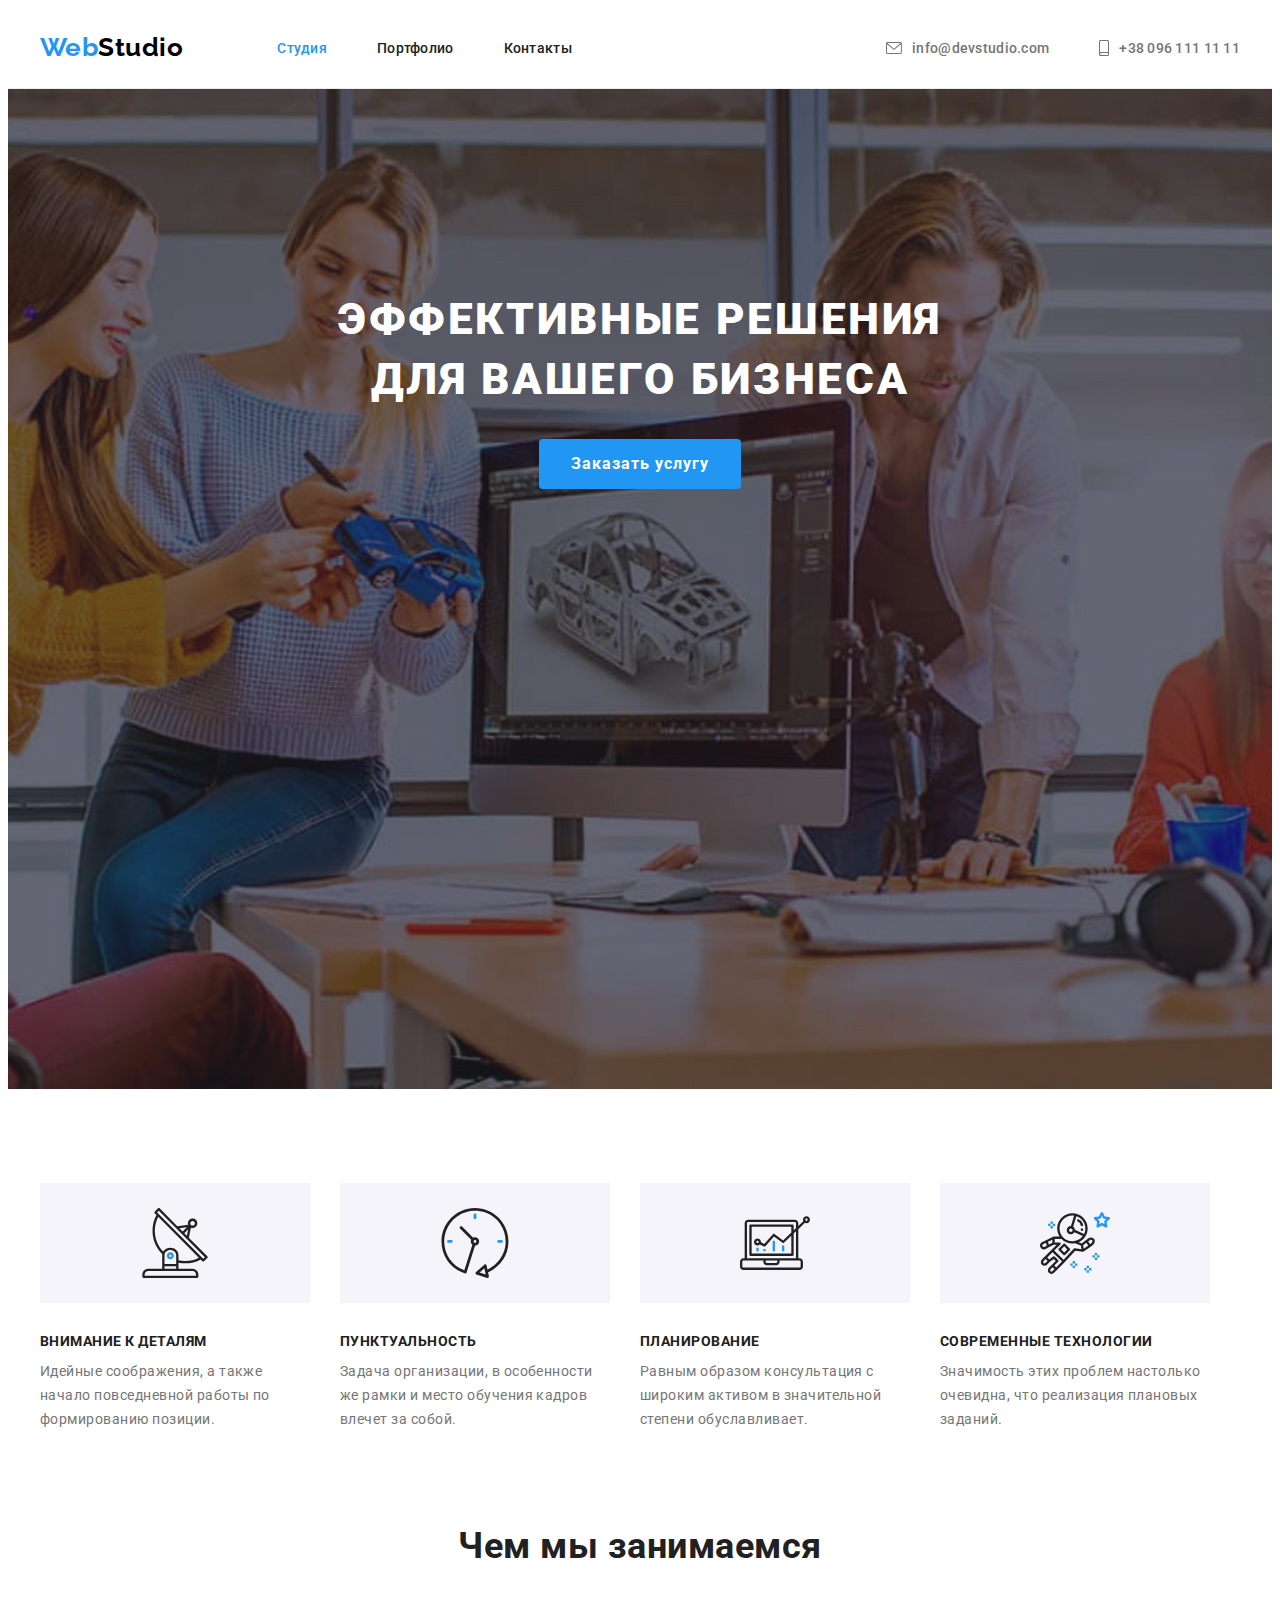
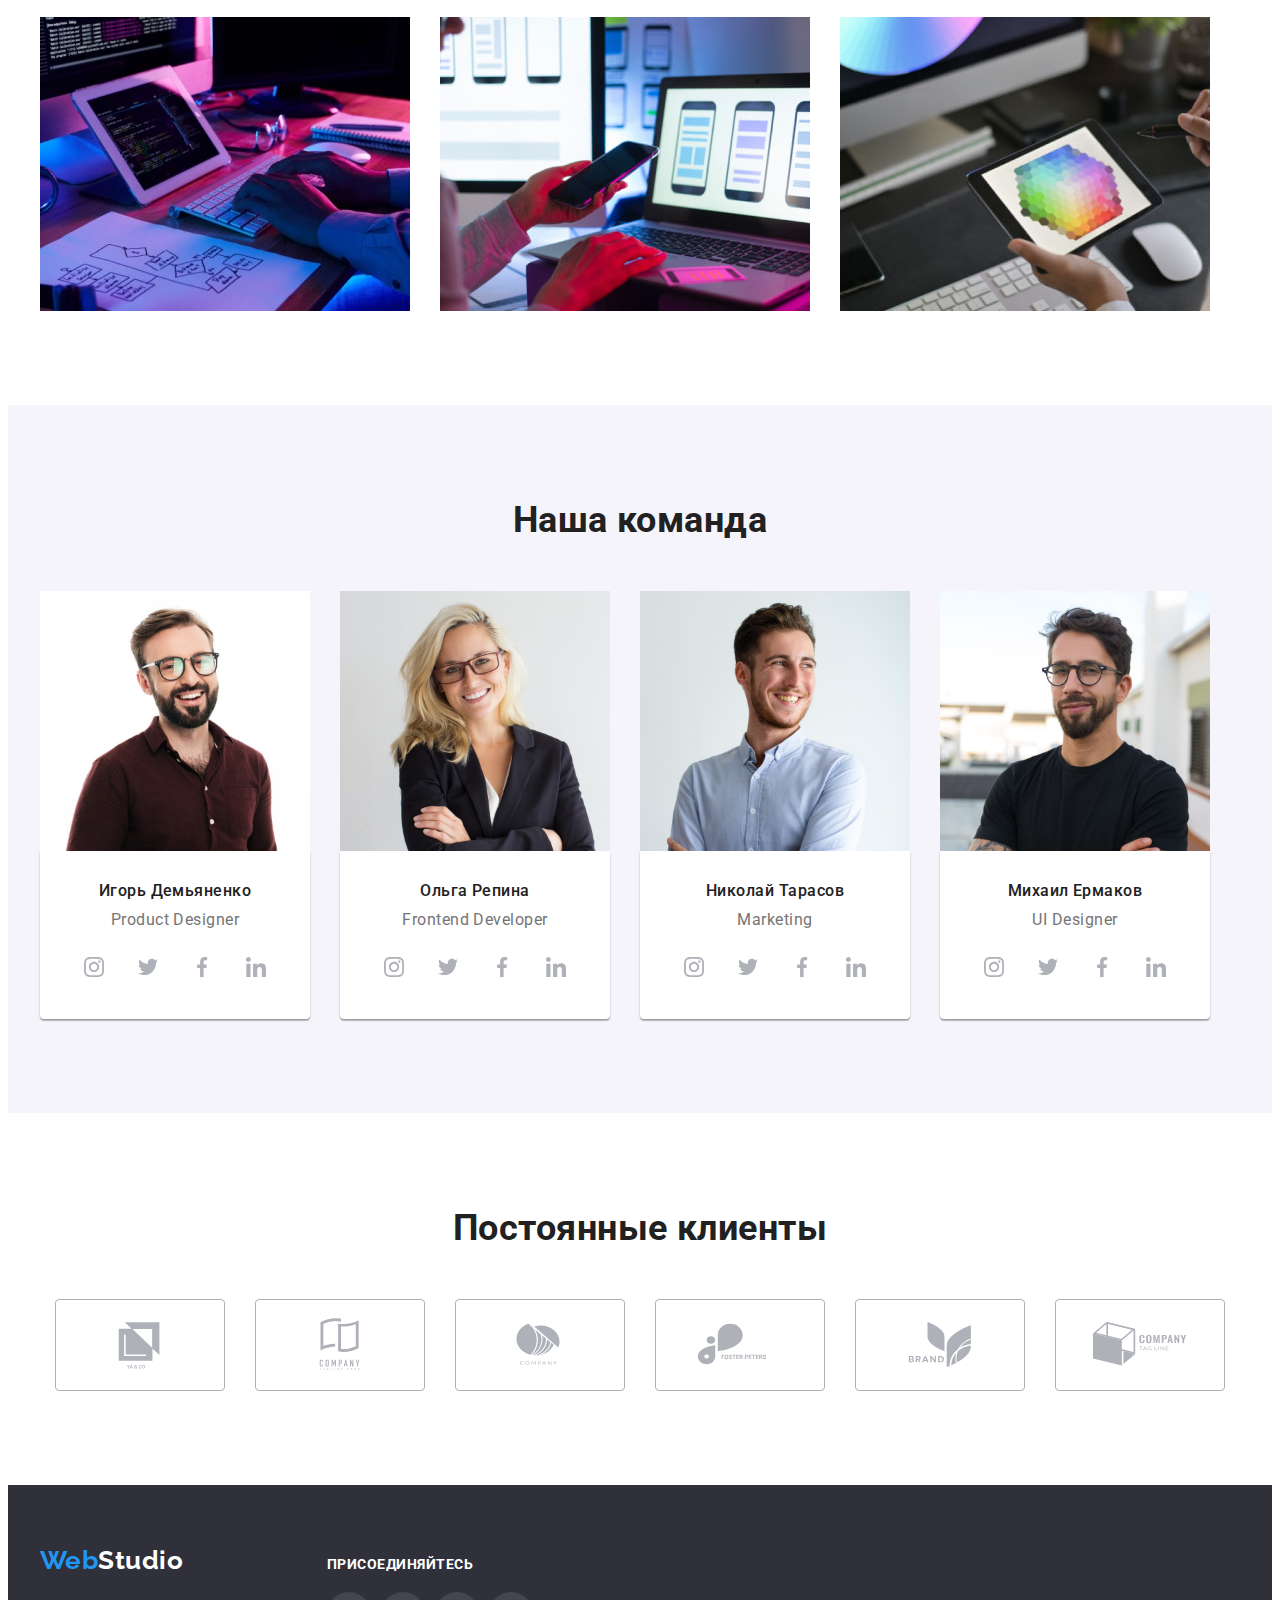
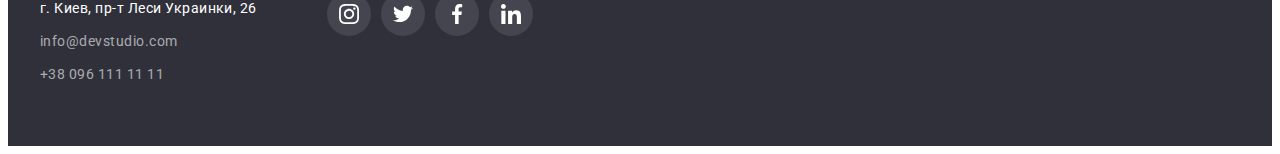
==== index.html @ 0e47725f "Копирует четвёртую домашнюю работу" ====
<!DOCTYPE html>
<html lang="ru">
<head>
    <meta charset="UTF-8">
    <meta http-equiv="X-UA-Compatible" content="IE=edge">
    <meta name="viewport" content="width=device-width, initial-scale=1.0">
    <title>Студия</title>
    <link rel="preconnect" href="https://fonts.googleapis.com">
    <link rel="preconnect" href="https://fonts.gstatic.com" crossorigin>
    <link href="https://fonts.googleapis.com/css2?family=Raleway:wght@700&family=Roboto:wght@400;500;700;900&display=swap"
        rel="stylesheet">
    <link rel="stylesheet" href="https://cdnjs.cloudflare.com/ajax/libs/modern-normalize/1.1.0/modern-normalize.min.css"
        integrity="sha512-wpPYUAdjBVSE4KJnH1VR1HeZfpl1ub8YT/NKx4PuQ5NmX2tKuGu6U/JRp5y+Y8XG2tV+wKQpNHVUX03MfMFn9Q=="
        crossorigin="anonymous" referrerpolicy="no-referrer" />
    <link rel="stylesheet" href="./css/styles.css">
</head>
<body>
        <!--Шапка Сайта--> 
    <header class="page-header">
        <div class="container main-nav">
            <nav class="main-nav-list">
                <div class="logo-header-box"><a href="index.html" class="logo">Web<span class="logo-header">Studio</span></a></div>
                <ul class="site-nav list">
                    <li class="item"><a href="./index.html" class="link current">Студия</a></li>
                    <li class="item"><a href="./portfolio.html" class="link">Портфолио</a></li>
                    <li class="item"><a href="#" class="link">Контакты</a></li>
                </ul>
            </nav>
                <ul class="header-contacts list">
                    <li class="item"><a href="mailto:info@devstudio.com" class="link">
                        <svg class="header-contacts-icon" width="16" height="12">
                            <use href="./images/icons.svg#icon-envelope"></use>
                        </svg>info@devstudio.com</a>
                    </li>
                    <li class="item"><a href="tel:+380961111111" class="link">
                        <svg class="header-contacts-icon" width="10" height="16">
                        <use href="./images/icons.svg#icon-smartphone"></use>
                    </svg>+38 096 111 11 11</a>
                </li>
                </ul>
        </div>
    </header>   
    <main>
        <!--Герой-->
        <section class="hero section">
            <div class="container">
                <h1 class="hero-title">Эффективные решения <br>  для вашего бизнеса</h1>
                <button type="button" class="button secondary">Заказать услугу</button>
            </div>
        </section>
            <!--Преимущества-->        
        <section class="section feature">
            <div class="container">
                <h2 class="section-title" hidden>Преимущества</h2>
                <ul class="feature-list list">
                    <li class="feature-item">
                        <div class="feature-icon antenna">
                            <svg width="70" height="70">
                                <use href="./images/icons.svg#icon-antenna"></use>
                            </svg>
                        </div>
                        <h3 class="feature-item-title">Внимание к деталям</h3>
                        <p class="feature-item-text">Идейные соображения, а также начало повседневной работы по формированию позиции.</p>
                    </li>
                    <li class="feature-item clock-icon">
                        <div class="feature-icon antenna">
                            <svg width="70" height="70">
                                <use href="./images/icons.svg#icon-clock"></use>
                            </svg>
                        </div>
                        <h3 class="feature-item-title">Пунктуальность</h3>
                        <p class="feature-item-text">Задача организации, в особенности же рамки и место обучения кадров влечет за собой.</p>
                    </li>
                    <li class="feature-item diagram-icon">
                        <div class="feature-icon antenna">
                            <svg width="70" height="70">
                                <use href="./images/icons.svg#icon-diagram"></use>
                            </svg>
                        </div>
                        <h3 class="feature-item-title">Планирование</h3>
                        <p class="feature-item-text">Равным образом консультация с широким активом в значительной степени обуславливает.</p>                      
                    </li>
                    <li class="feature-item astronaut-icon">
                        <div class="feature-icon antenna">
                            <svg width="70" height="70">
                                <use href="./images/icons.svg#icon-astronaut"></use>
                            </svg>
                        </div>
                        <h3 class="feature-item-title">Современные технологии</h3>
                        <p class="feature-item-text">Значимость этих проблем настолько очевидна, что реализация плановых заданий.</p>
                    </li>
                </ul>
            </div>
        </section>
            <!--Направления деятельности-->        
        <section class="work section">
            <div class="container">
                <h2 class="section-title">Чем мы занимаемся</h2>
                <ul class="work-list list">
                    <li class="item"> <img src="./images/img-cod.jpg" class="work-item-img" alt="Создание кода" width="370" ></li>
                    <li class="item"> <img src="./images/img-tel.jpg" class="work-item-img" alt="Разработка приложений" width="370"></li>
                    <li class="item"> <img src="./images/img-tabl.jpg" class="work-item-img" alt="Разработка игр" width="370"></li>
                </ul>
            </div>
        </section>
            <!--Команда-->      
        <section class="team section">
            <div class="container">
                <h2 class="section-title">Наша команда</h2>
                <ul class="team-list list">
                    <li class="item"> <img class="team-item-img" src="./images/img-igor.jpg" alt="Игорь Демьяненко" width="270">
                        <div class="item-content">
                            <h3 class="team-item-title">Игорь Демьяненко</h3>
                            <p class="team-item-text" lang="en">Product Designer</p>
                            <ul class="team-socials-list list">
                                <li class="team-socials-item">
                                    <a href="" class="team-socials-link">
                                        <svg class="team-socials-icon" width="20" height="20">
                                            <use href="./images/icons.svg#icon-instagram"></use>
                                        </svg>
                                    </a>
                                </li>
                                <li class="team-socials-item">
                                    <a href="" class="team-socials-link">
                                        <svg class="team-socials-icon" width="20" height="20">
                                            <use href="./images/icons.svg#icon-twitter"></use>
                                        </svg>
                                    </a>
                                </li>
                                <li class="team-socials-item">
                                    <a href="" class="team-socials-link"><svg class="team-socials-icon" width="20" height="20">
                                        <use href="./images/icons.svg#icon-facebook"></use>
                                    </svg>
                                </a>
                                </li>
                                <li class="team-socials-item">
                                    <a href="" class="team-socials-link"><svg class="team-socials-icon" width="20" height="20">
                                        <use href="./images/icons.svg#icon-linkedin"></use>
                                    </svg>
                                </a>
                                </li>
                            </ul>
                        </div>
                    </li>
                    <li class="item"> <img class="team-item-img" src="./images/img-olga.jpg" alt="Ольга Репина" width="270">
                        <div class="item-content">
                            <h3 class="team-item-title">Ольга Репина</h3>
                            <p class="team-item-text" lang="en">Frontend Developer</p>
                            <ul class="team-socials-list list">
                                <li class="team-socials-item">
                                    <a href="" class="team-socials-link">
                                        <svg class="team-socials-icon" width="20" height="20">
                                            <use href="./images/icons.svg#icon-instagram"></use>
                                        </svg>
                                    </a>
                                </li>
                                <li class="team-socials-item">
                                    <a href="" class="team-socials-link">
                                        <svg class="team-socials-icon" width="20" height="20">
                                            <use href="./images/icons.svg#icon-twitter"></use>
                                        </svg>
                                    </a>
                                </li>
                                <li class="team-socials-item">
                                    <a href="" class="team-socials-link"><svg class="team-socials-icon" width="20" height="20">
                                            <use href="./images/icons.svg#icon-facebook"></use>
                                        </svg>
                                    </a>
                                </li>
                                <li class="team-socials-item">
                                    <a href="" class="team-socials-link"><svg class="team-socials-icon" width="20" height="20">
                                            <use href="./images/icons.svg#icon-linkedin"></use>
                                        </svg>
                                    </a>
                                </li>
                            </ul>
                        </div>
                    </li>
                    <li class="item"> <img class="team-item-img" src="./images/img-nik.jpg" alt="Николай Тарасов" width="270">
                        <div class="item-content">
                            <h3 class="team-item-title">Николай Тарасов</h3>
                            <p class="team-item-text" lang="en">Marketing</p>
                            <ul class="team-socials-list list">
                                <li class="team-socials-item">
                                    <a href="" class="team-socials-link">
                                        <svg class="team-socials-icon" width="20" height="20">
                                            <use href="./images/icons.svg#icon-instagram"></use>
                                        </svg>
                                    </a>
                                </li>
                                <li class="team-socials-item">
                                    <a href="" class="team-socials-link">
                                        <svg class="team-socials-icon" width="20" height="20">
                                            <use href="./images/icons.svg#icon-twitter"></use>
                                        </svg>
                                    </a>
                                </li>
                                <li class="team-socials-item">
                                    <a href="" class="team-socials-link"><svg class="team-socials-icon" width="20" height="20">
                                            <use href="./images/icons.svg#icon-facebook"></use>
                                        </svg>
                                    </a>
                                </li>
                                <li class="team-socials-item">
                                    <a href="" class="team-socials-link"><svg class="team-socials-icon" width="20" height="20">
                                            <use href="./images/icons.svg#icon-linkedin"></use>
                                        </svg>
                                    </a>
                                </li>
                            </ul>
                        </div>
                    </li>
                    <li class="item"> <img class="team-item-img" src="./images/img-mich.jpg" alt="Михаил Ермаков" width="270">
                        <div class="item-content">
                            <h3 class="team-item-title">Михаил Ермаков</h3>
                            <p class="team-item-text" lang="en">UI Designer</p>
                            <ul class="team-socials-list list">
                                <li class="team-socials-item">
                                    <a href="" class="team-socials-link">
                                        <svg class="team-socials-icon" width="20" height="20">
                                            <use href="./images/icons.svg#icon-instagram"></use>
                                        </svg>
                                    </a>
                                </li>
                                <li class="team-socials-item">
                                    <a href="" class="team-socials-link">
                                        <svg class="team-socials-icon" width="20" height="20">
                                            <use href="./images/icons.svg#icon-twitter"></use>
                                        </svg>
                                    </a>
                                </li>
                                <li class="team-socials-item">
                                    <a href="" class="team-socials-link"><svg class="team-socials-icon" width="20" height="20">
                                            <use href="./images/icons.svg#icon-facebook"></use>
                                        </svg>
                                    </a>
                                </li>
                                <li class="team-socials-item">
                                    <a href="" class="team-socials-link"><svg class="team-socials-icon" width="20" height="20">
                                            <use href="./images/icons.svg#icon-linkedin"></use>
                                        </svg>
                                    </a>
                                </li>
                            </ul>
                        </div>
                    </li>                   
                </ul>
            </div>
        </section>
        <!--Постоянные клиенты-->
        <section class="customers section">
            <div class="container">
                <h2 class="section-title">Постоянные клиенты</h2>
                <ul class="customers-list list">
                    <li class="customers-item">
                        <a href="" class="customers-link">
                            <svg class="customers-icon" width="106" height="60">
                                <use href="./images/icons.svg#icon-Logo-1"></use>
                            </svg>
                        </a>
                    </li>
                    <li class="customers-item">
                        <a href="" class="customers-link">
                            <svg class="customers-icon" width="106" height="60">
                                <use href="./images/icons.svg#icon-Logo-2"></use>
                            </svg>
                        </a>
                    </li>
                    <li class="customers-item">
                        <a href="" class="customers-link">
                            <svg class="customers-icon" width="106" height="60">
                                <use href="./images/icons.svg#icon-Logo-3"></use>
                            </svg>
                        </a>
                    </li>
                    <li class="customers-item">
                        <a href="" class="customers-link">
                            <svg class="customers-icon" width="106" height="60">
                                <use href="./images/icons.svg#icon-Logo-4"></use>
                            </svg>
                        </a>
                    </li>
                    <li class="customers-item">
                        <a href="" class="customers-link">
                            <svg class="customers-icon" width="106" height="60">
                                <use href="./images/icons.svg#icon-Logo-5"></use>
                            </svg>
                        </a>
                    </li>
                    <li class="customers-item">
                        <a href="" class="customers-link">
                            <svg class="customers-icon" width="106" height="60">
                                <use href="./images/icons.svg#icon-Logo-6"></use>
                            </svg>
                        </a>
                    </li>
                </ul>
            </div>

        </section>     
    </main>
        <!--Подвал-->
        <footer class="footer">
            <div class="footer container">
                <div class="footer-addres">
                    <div class="logo-footer-box">
                        <a href="./index.html" class="logo" lang="en">Web<span class="logo-footer">Studio</span></a>
                    </div>
                    <address class="addres-list">
                        <ul class="footer-contacts-list list">
                            <li class="footer-contacts-item">
                                <a href="https://goo.gl/maps/nZHNvtM2P8FYW9ou6" class="contacts address" target="_blank" 
                                    rel="noopener noreferrer">г. Киев, пр-т Леси Украинки, 26</a>
                            </li>
                            <li class="footer-contacts-item">
                                <a href="mailto:info@devstudio.com" class="contacts link">info@devstudio.com</a>
                            </li>
                            <li class="footer-contacts-item">
                                <a href="tel:+380961111111" class="contacts link">+38 096 111 11 11 </a>
                            </li>
                        </ul>             
                    </address>
                </div>
                <div class="footer-socials">
                    <h3 class="footer-socials-title">присоединяйтесь</h3>
                    <ul class="footer-socials-list list">
                        <li class="footer-socials-item"><a href="" class="footer-socials-link">
                            <svg class="footer-socials-icon" width="20" height="20">
                                <use href="./images/icons.svg#icon-instagram"></use>
                            </svg></a>
                        </li>
                        <li class="footer-socials-item"><a href="" class="footer-socials-link">
                            <svg class="footer-socials-icon" width="20" height="20">
                                <use href="./images/icons.svg#icon-twitter"></use>
                            </svg></a>
                        </li>
                        <li class="footer-socials-item"><a href="" class="footer-socials-link">
                            <svg class="footer-socials-icon" width="20" height="20">
                                <use href="./images/icons.svg#icon-facebook"></use>
                            </svg></a>
                        </li>
                        <li class="footer-socials-item"><a href="" class="footer-socials-link">
                                <svg class="footer-socials-icon" width="20" height="20">
                                    <use href="./images/icons.svg#icon-linkedin"></use>
                                </svg></a>
                        </li>
                        
                    </ul>
                </div>
            </div>
            
        </footer>
</body>
</html>
---- css/styles.css ----
:root {
  --primary-text-color: #757575;
  --secondary-text-color: #ffffff;
  --title-text-color: #212121;
  --akcent-text-color: #2196f3;
  --background-color-btn: #f5f4fa;
  --background-color-body: #ffffff;
  --background-color-hero: #c4c4c4;
  --background-color-footer: #2f303a;
  --socials-icons-color: #afb1b8;
  --team-card-shadows: 0px 1px 3px rgba(0, 0, 0, 0.12),
    0px 1px 1px rgba(0, 0, 0, 0.14), 0px 2px 1px rgba(0, 0, 0, 0.2);
  --filters-button-shadows: 0px 3px 1px rgba(0, 0, 0, 0.1),
    0px 1px 2px rgba(0, 0, 0, 0.08), 0px 2px 2px rgba(0, 0, 0, 0.12);
  --activities-card-shadows: 0px 4px 4px rgba(0, 0, 0, 0.25);
}

p,
h1,
h2,
h3,
h4,
h5,
h6 {
  margin: 0;
}
ul {
  margin: 0;
  padding: 0;
}
img {
  display: block;
  max-width: 100%;
  height: auto;
}

/* ---------------Студия-------------- */
body {
  background-color: var(--background-color-body);
  color: var(--primary-text-color);
  font-family: "Roboto", sans-serif;
  letter-spacing: 0.03em;
}

.list {
  list-style: none;
  padding: 0;
  margin: 0;
}
a {
  text-decoration: none;
}
.container {
  width: 1200px;
  padding-left: 15px;
  padding-right: 15px;
  margin-left: auto;
  margin-right: auto;
  /* outline: 2px solid red; */
}

.button {
  display: inline-block;
  border: none;
  cursor: pointer;
  border-radius: 4px;
  text-align: center;
}

/* --------------Logo style------------- */
.logo {
  color: var(--akcent-text-color);
  font-family: "Raleway", sans-serif;
  font-weight: 700;
  font-size: 26px;
  line-height: calc(31 / 26);
}
.logo-header {
  color: rgba(0, 0, 0, 1);
}
.logo-footer {
  background-color: var(--background-color-footer);
  color: rgba(255, 255, 255, 1);
}

/*-------------- Header --------------*/
.page-header {
  background-color: var(--background-color-body);
  border-bottom-width: 1px;
  border-bottom-style: solid;
  border-bottom-color: #ececec;
}
.logo-header-box {
  margin-right: auto;
  padding-top: 24px;
  padding-bottom: 25px;
}
/*-------------- Main-nav --------------*/
.main-nav-list {
  display: flex;
  margin-right: auto;
}
.main-nav {
  display: flex;
}

/*-------------- Site nav --------------*/
.site-nav {
  display: flex;
  margin-left: 94px;
}
/* .site-nav .item:not(:last-child) {
  margin-right: 50px;} */
.site-nav .item + .item {
  margin-left: 50px;
}
.site-nav .link {
  display: block;
  padding-top: 32px;
  padding-bottom: 32px;

  font-weight: 500;
  font-size: 14px;
  line-height: calc(16 / 14);
  letter-spacing: 0.02em;
  color: var(--title-text-color);
}

/*-------------- Contacts --------------*/
.header-contacts .link {
  display: flex;
  align-items: center;
  font-weight: 500;
  font-size: 14px;
  line-height: calc(16 / 14);
  letter-spacing: 0.02em;
  color: var(--primary-text-color);
  background-color: var(--background-color-body);
}
.header-contacts {
  display: flex;
  margin-left: auto;
  padding-top: 32px;
  padding-bottom: 32px;

  text-decoration: none;
}
.header-contacts .item + .item {
  margin-left: 50px;
}
.header-contacts-icon {
  display: flex;
  justify-content: center;
  fill: currentColor;
  margin-right: 10px;
}

.link:hover,
.link:focus,
.link.current {
  color: var(--akcent-text-color);
}

/*---------------- Hero ----------------*/
.hero.section {
  max-width: 1600px;
  min-height: 600px;
  margin-right: auto;
  margin-left: auto;
  padding-top: 200px;
  padding-bottom: 200px;
  background-image: linear-gradient(
      rgba(47, 48, 58, 0.4),
      rgba(47, 48, 58, 0.4)
    ),
    url("../images/hero.jpg");
  background-repeat: no-repeat;
  background-position: center;
  background-size: cover;
  background-color: var(--background-color-hero);
  text-align: center;
}
.hero-title {
  margin-top: 0;
  margin-bottom: 30px;

  font-weight: 900;
  font-size: 44px;
  line-height: calc(60 / 44);
  letter-spacing: 0.06em;
  text-transform: uppercase;
  color: var(--secondary-text-color);
}
.button.secondary {
  padding: 10px 32px;

  font-family: inherit;
  font-weight: 700;
  font-size: 16px;
  line-height: calc(30 / 16);
  letter-spacing: 0.06em;
  color: var(--secondary-text-color);
  background-color: var(--akcent-text-color);
}

/*---------------- Button ----------------*/

.button-secondary:hover,
.button-secondary:focus {
  color: var(--secondary-text-color);
  background-color: #188ce8;
}

/*------------- Section ------------*/
.section {
  padding-top: 94px;
  padding-bottom: 94px;
  margin-left: auto;
  margin-right: auto;
}
.section.no-padding {
  padding-top: 0;
  padding-bottom: 0;
}
.section-title {
  margin-top: 0;
  margin-bottom: 50px;

  font-weight: 700;
  font-size: 36px;
  line-height: calc(42 / 36);
  text-align: center;
  color: var(--title-text-color);
}

/*------------------ Features -------------*/
.section.feature {
  padding-bottom: 0;
}
.feature-list {
  display: flex;
  flex-wrap: wrap;
  margin-top: 0;
}
.feature-item {
  width: 270px;
}
.feature-icon {
  display: flex;
  width: 270px;
  height: 120px;
  align-items: center;
  justify-content: center;
  background-color: var(--background-color-btn);
  margin-bottom: 30px;
}

/* .feature-list .item:not(:last-child) {
  margin-right: 30px;} */
.feature-list .feature-item + .feature-item {
  margin-left: 30px;
}
.feature-item-title {
  font-weight: 700;
  font-size: 14px;
  line-height: calc(16 / 14);
  text-transform: uppercase;
  color: var(--title-text-color);
}
.feature-item-text {
  padding-top: 10px;

  font-size: 14px;
  line-height: calc(24 / 14);
  color: var(--primary-text-color);
}

/*------------------- Work -----------------*/
.work-list {
  display: flex;
  flex-wrap: wrap;
}
.work-list .item {
  width: 370px;
}
/* .work-list .item:not(:last-child) {
  margin-right: 30px;} */
.work-list .item + .item {
  margin-left: 30px;
}
/*------------------- Team -----------------*/
.team.section {
  background-color: var(--background-color-btn);
}
.team-list {
  display: flex;
}
.team-item-title {
  margin-bottom: 10px;

  font-weight: 500;
  font-size: 16px;
  line-height: calc(19 / 16);
  text-align: center;
  color: var(--title-text-color);
}
.team-item-text {
  margin-bottom: 16px;
  font-size: 16px;
  line-height: calc(19 / 16);
  text-align: center;
  color: var(--primary-text-color);
}
.team-list .item {
  width: 270px;

  background-color: var(--background-color-body);
}
.team-list .item + .item {
  margin-left: 30px;
}
.item-content {
  padding-top: 30px;
  padding-bottom: 30px;
  box-shadow: var(--team-card-shadows);
  border-radius: 0px 0px 4px 4px;
}
.team-socials-list {
  display: flex;
  justify-content: center;
}
.team-socials-link {
  width: 44px;
  height: 44px;
  background-color: var(--background-color-body);
  border-radius: 50%;
  display: flex;
  align-items: center;
  justify-content: center;
  color: var(--socials-icons-color);
}
.team-socials-icon {
  fill: currentColor;
}

.team-socials-link:hover,
.team-socials-link:focus {
  background-color: var(--akcent-text-color);
  color: var(--secondary-text-color);
}

.team-socials-item + .team-socials-item {
  margin-left: 10px;
}

/*----------------- Customers -------------*/
.customers-list {
  display: flex;
  justify-content: center;
  fill: var(--socials-icons-color);
}
.customers-link {
  width: 170px;
  height: 92px;
  box-sizing: border-box;
  border-radius: 4px;
  display: flex;
  align-items: center;
  justify-content: center;
  border: 1px solid var(--socials-icons-color);
  color: var(--socials-icons-color);
}
.customers-icon {
  fill: currentColor;
}
.customers-link:hover,
.customers-link:focus {
  color: var(--akcent-text-color);
  border-color: var(--akcent-text-color);
}
.customers-item:not(:last-child) {
  margin-right: 30px;
}

/*------------------ Footer ---------------*/
.footer {
  margin-right: auto;
  margin-left: auto;
  background-color: var(--background-color-footer);
}
.footer.container {
  display: flex;
  align-items: baseline;
  padding-top: 60px;
  padding-bottom: 60px;
}
.logo-footer-box {
  margin-bottom: 20px;
}
.footer-contacts-list {
  display: flex;
  flex-direction: column;
  margin-right: auto;
  font-style: normal;
  font-size: 14px;
  line-height: calc(24 / 14);
  text-decoration: none;
}
.footer-contacts-item:not(:last-child) {
  margin-bottom: 9px;
}
.contacts.address {
  color: var(--secondary-text-color);
}
.contacts {
  color: rgba(255, 255, 255, 0.6);
}
.footer-socials {
  flex-direction: column;
  align-items: center;
  justify-content: center;
  margin-left: 70px;
}
.footer-socials-title {
  font-weight: 700;
  font-size: 14px;
  line-height: calc(16 / 14);
  text-transform: uppercase;
  color: var(--secondary-text-color);
  margin-bottom: 20px;
}
.footer-socials-list {
  display: flex;
  align-items: center;
  justify-content: center;
}
.footer-socials-link {
  width: 44px;
  height: 44px;
  background-color: rgba(255, 255, 255, 0.1);
  border-radius: 50%;
  display: flex;
  align-items: center;
  justify-content: center;
}
.footer-socials-icon {
  fill: var(--secondary-text-color);
}
.footer-socials-link:hover,
.footer-socials-link:focus {
  background-color: var(--akcent-text-color);
}
.footer-socials-item:not(:last-child) {
  margin-right: 10px;
}

/*---------------- Портфолио ------------------*/

/*----------------- Фильтры -------------------*/
.filters-list {
  display: flex;
  margin-bottom: 50px;
  margin-left: auto;
  margin-right: auto;
  justify-content: center;
}
.filters-list .item {
  display: flex;
  margin-left: 8px;
}

.button.primary {
  padding: 6px 22px;

  font-family: inherit;
  font-weight: 500;
  font-size: 16px;
  line-height: calc(26 / 16);
  letter-spacing: 0.03em;
  background-color: var(--background-color-btn);
  color: var(--title-text-color);
}
.button.primary:hover,
.button.primary:focus {
  background-color: var(--akcent-text-color);
  color: var(--secondary-text-color);
  box-shadow: var(--filters-button-shadows);
}
/*--------- Направления деятельности --------*/
.activities-list {
  display: flex;
  flex-wrap: wrap;
}
.activities-list .activities-item {
  width: 370px;
  margin-right: 30px;
  margin-bottom: 30px;
  background: #ffffff;
  border: 1px solid #eeeeee;
  box-sizing: border-box;
}
.activities-list .activities-item:nth-child(3n) {
  margin-right: 0;
}
.activities-list .activities-item:nth-last-child(-n + 3) {
  margin-bottom: 0;
}
/* ---------Альтернатива обнуления --------*/
/* .activities-list .item:not(:nth-child(3n)) {
  margin-right: 30px;
}
.activities-list .item:not(:nth-last-child(-n + 3)) {
  margin-bottom: 30px;
} */
.activities-item-link {
  display: block;
}
.activities-item-link:hover,
.activities-item-link:focus {
  box-shadow: var(--activities-card-shadows);
}
.activities-item-title {
  margin-bottom: 4px;

  font-weight: 700;
  font-size: 18px;
  line-height: calc(36 / 18);
  letter-spacing: 0.06em;
  color: var(--title-text-color);
}
.activities-item-text {
  font-size: 16px;
  line-height: calc(30 / 16);
  color: var(--primary-text-color);
}
.item-box {
  padding: 20px 24px;
}
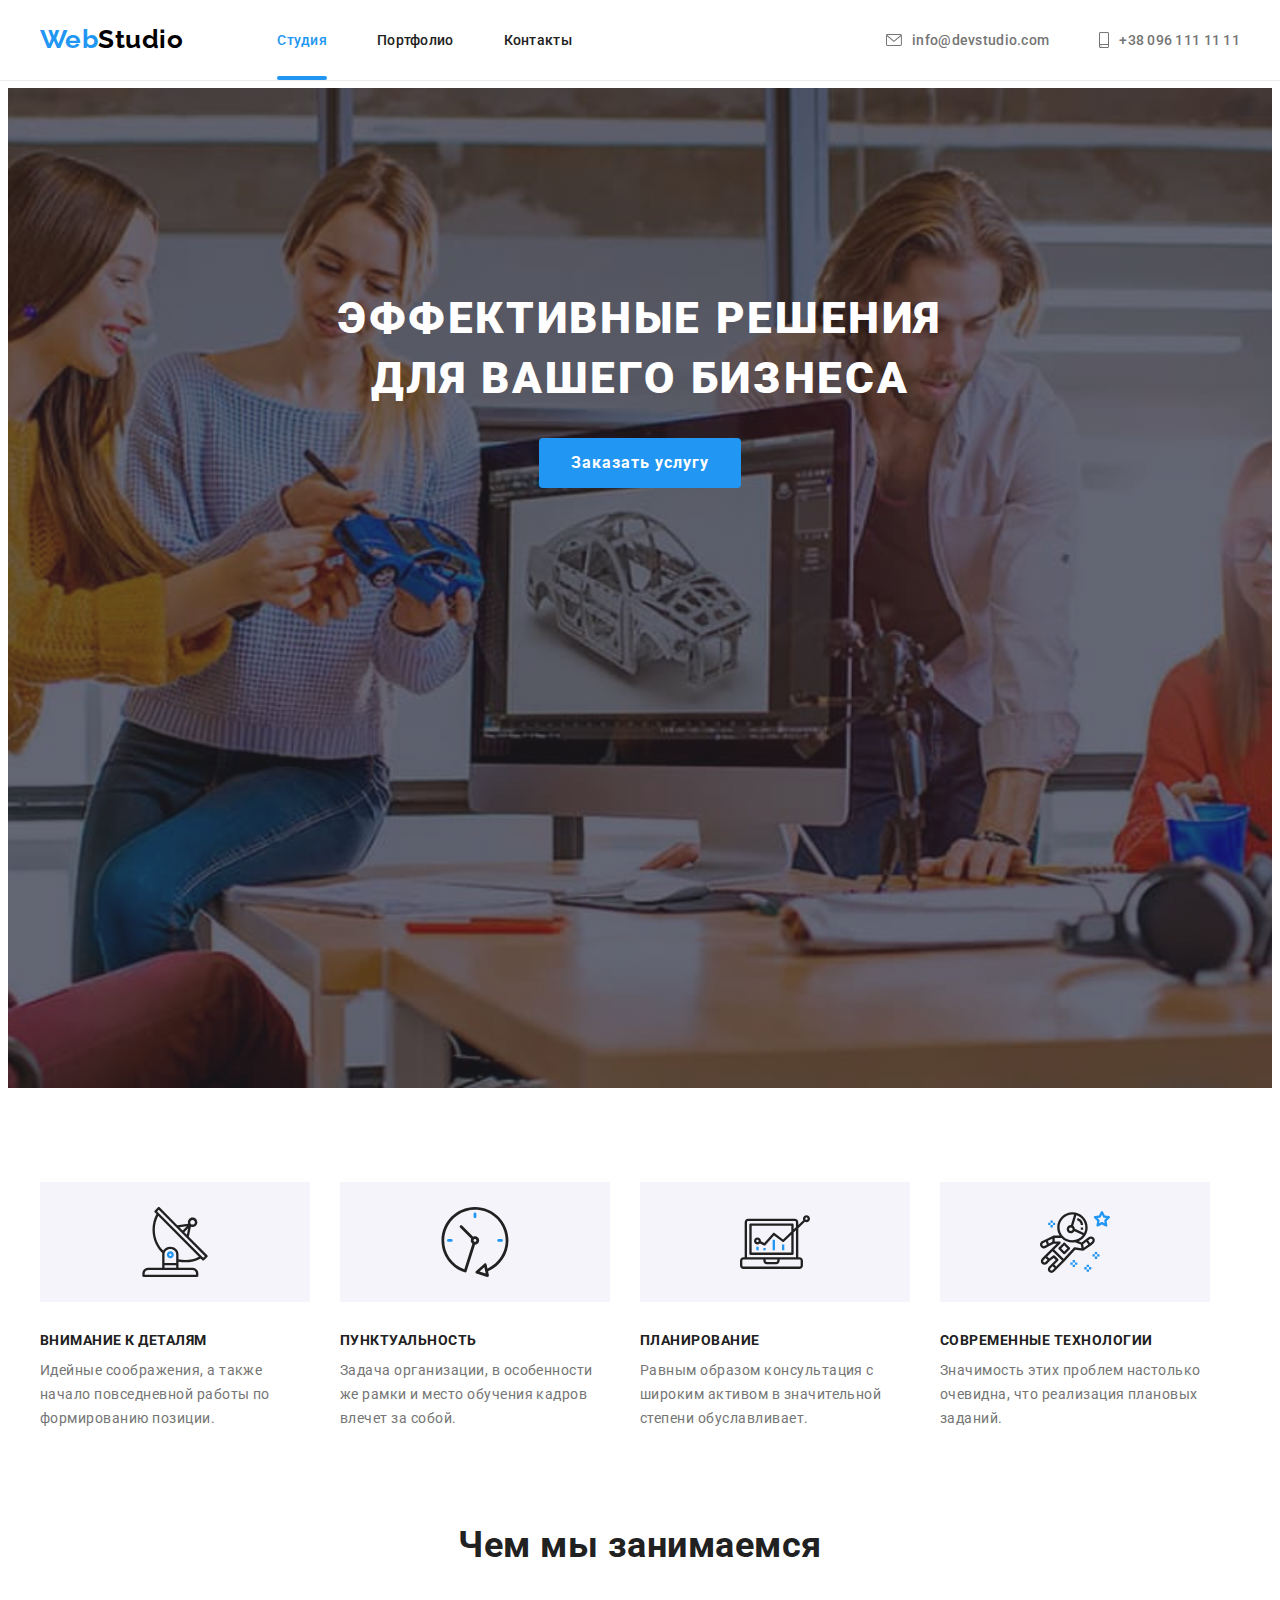
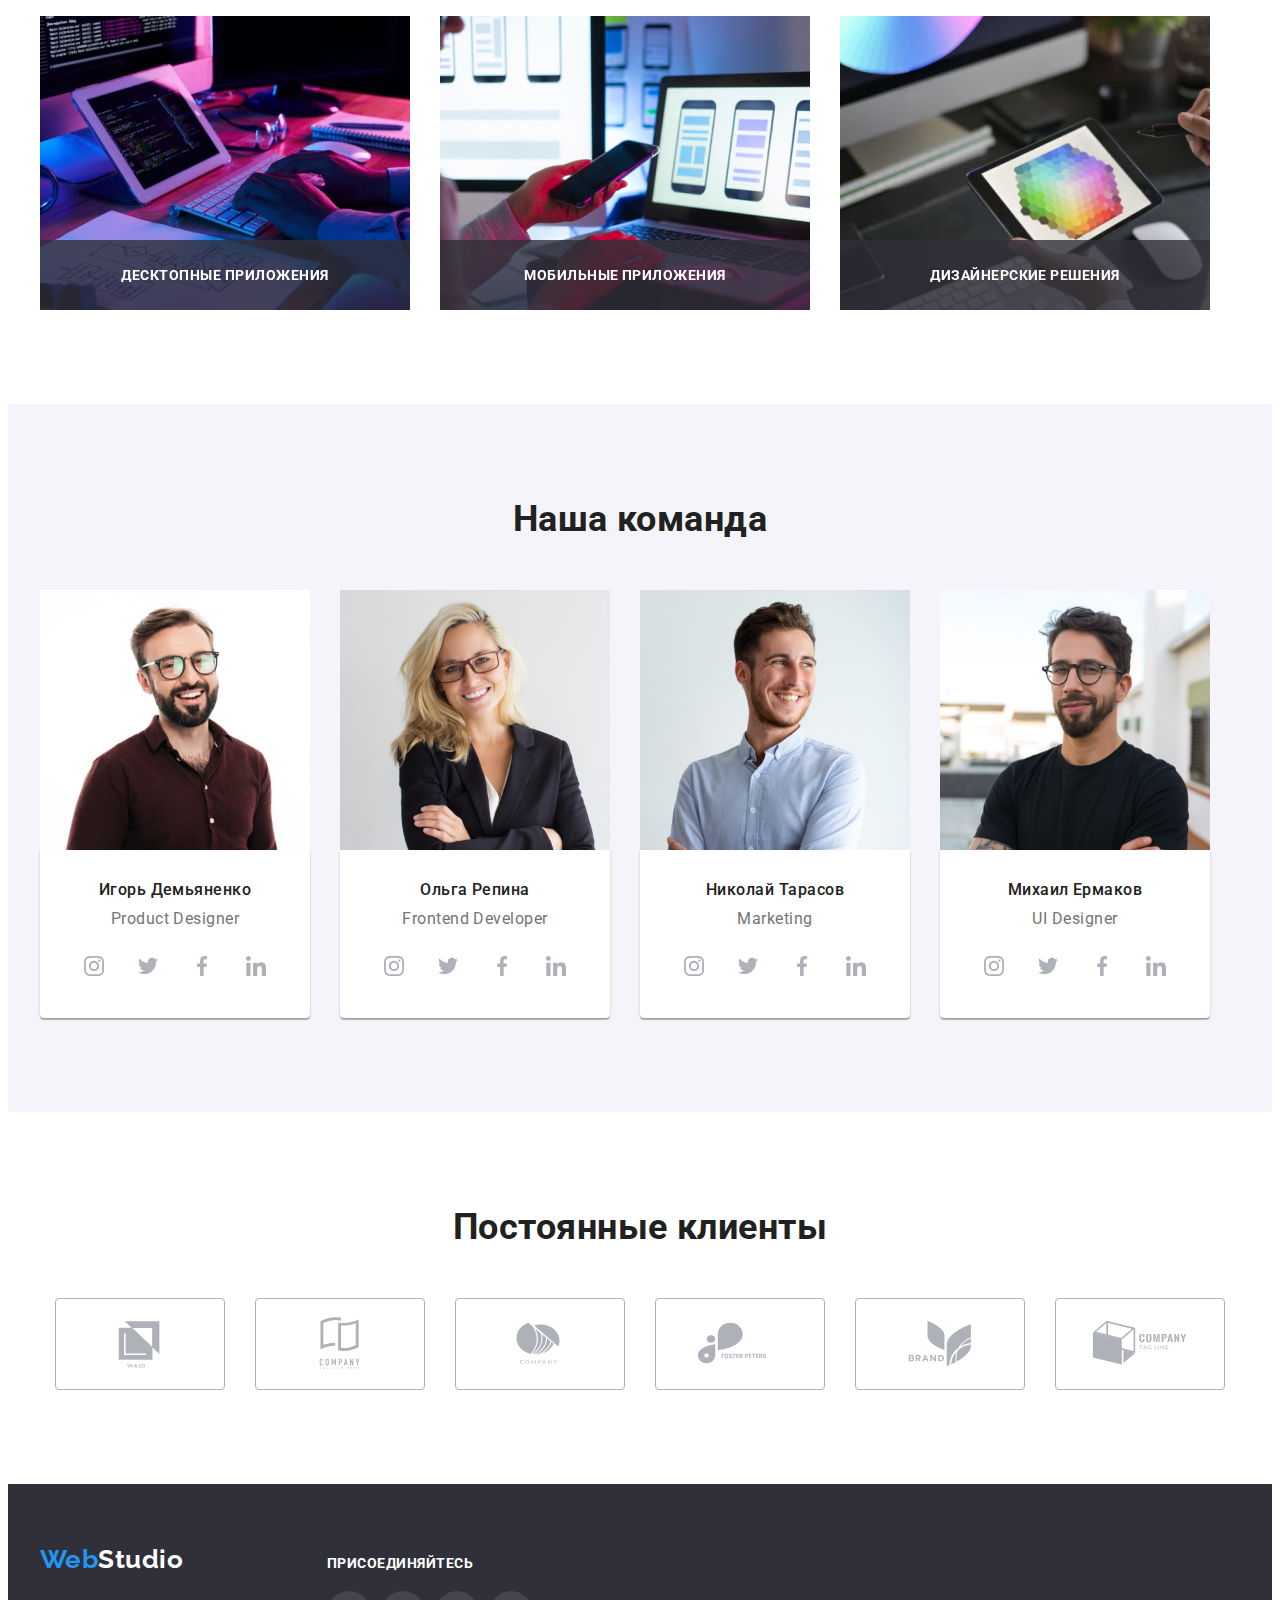
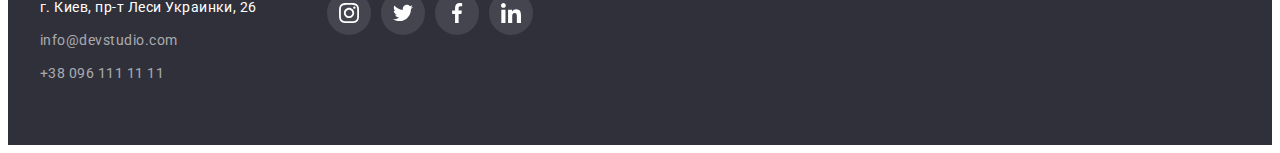
==== commit c4432bac: "Добавляет всплывающий оверлей в портфолио" ====
--- a/index.html
+++ b/index.html
@@ -97,9 +97,15 @@
             <div class="container">
                 <h2 class="section-title">Чем мы занимаемся</h2>
                 <ul class="work-list list">
-                    <li class="item"> <img src="./images/img-cod.jpg" class="work-item-img" alt="Создание кода" width="370" ></li>
-                    <li class="item"> <img src="./images/img-tel.jpg" class="work-item-img" alt="Разработка приложений" width="370"></li>
-                    <li class="item"> <img src="./images/img-tabl.jpg" class="work-item-img" alt="Разработка игр" width="370"></li>
+                    <li class="item"> <img src="./images/img-cod.jpg" class="work-item-img" alt="Создание кода" width="370" >
+                        <p class="work-label">Десктопные приложения</p>
+                    </li>
+                    <li class="item"> <img src="./images/img-tel.jpg" class="work-item-img" alt="Разработка приложений" width="370">
+                        <p class="work-label">Мобильные приложения</p>
+                    </li>
+                    <li class="item"> <img src="./images/img-tabl.jpg" class="work-item-img" alt="Разработка игр" width="370">
+                        <p class="work-label">Дизайнерские решения</p>
+                    </li>
                 </ul>
             </div>
         </section>
@@ -347,8 +353,12 @@
                         
                     </ul>
                 </div>
+                <div>
+                    
+                </div>
             </div>
             
         </footer>
+    <script src="./js/modal.js"></script>
 </body>
 </html>
--- a/css/styles.css
+++ b/css/styles.css
@@ -7,12 +7,17 @@
   --background-color-body: #ffffff;
   --background-color-hero: #c4c4c4;
   --background-color-footer: #2f303a;
+  --background-color-wrap: rgba(33, 150, 243, 0.9);
   --socials-icons-color: #afb1b8;
   --team-card-shadows: 0px 1px 3px rgba(0, 0, 0, 0.12),
     0px 1px 1px rgba(0, 0, 0, 0.14), 0px 2px 1px rgba(0, 0, 0, 0.2);
   --filters-button-shadows: 0px 3px 1px rgba(0, 0, 0, 0.1),
     0px 1px 2px rgba(0, 0, 0, 0.08), 0px 2px 2px rgba(0, 0, 0, 0.12);
   --activities-card-shadows: 0px 4px 4px rgba(0, 0, 0, 0.25);
+  --transition-background: background-color 250ms cubic-bezier(0.4, 0, 0.2, 1);
+  --transition-color: color 250ms cubic-bezier(0.4, 0, 0.2, 1);
+  --transition-border: border-color 250ms cubic-bezier(0.4, 0, 0.2, 1);
+  --transition-shadows: box-shadow 250ms cubic-bezier(0.4, 0, 0.2, 1);
 }
 
 p,
@@ -40,6 +45,7 @@
   color: var(--primary-text-color);
   font-family: "Roboto", sans-serif;
   letter-spacing: 0.03em;
+  padding-top: 80px;
 }
 
 .list {
@@ -85,6 +91,11 @@
 
 /*-------------- Header --------------*/
 .page-header {
+  position: fixed;
+  width: 100%;
+  top: 0;
+  left: 0;
+  min-height: 80px;
   background-color: var(--background-color-body);
   border-bottom-width: 1px;
   border-bottom-style: solid;
@@ -124,6 +135,8 @@
   line-height: calc(16 / 14);
   letter-spacing: 0.02em;
   color: var(--title-text-color);
+
+  transition: var(--transition-color);
 }
 
 /*-------------- Contacts --------------*/
@@ -136,7 +149,26 @@
   letter-spacing: 0.02em;
   color: var(--primary-text-color);
   background-color: var(--background-color-body);
-}
+
+  transition: var(--transition-color);
+}
+.link.current {
+  color: var(--akcent-text-color);
+  position: relative;
+}
+.current::after {
+  content: "";
+  width: 100%;
+  height: 4px;
+  position: absolute;
+  background-color: var(--akcent-text-color);
+  left: 0;
+  bottom: 0;
+  border-radius: 2px;
+
+  transition: var(--transition-background);
+}
+
 .header-contacts {
   display: flex;
   margin-left: auto;
@@ -156,8 +188,7 @@
 }
 
 .link:hover,
-.link:focus,
-.link.current {
+.link:focus {
   color: var(--akcent-text-color);
 }
 
@@ -201,12 +232,14 @@
   letter-spacing: 0.06em;
   color: var(--secondary-text-color);
   background-color: var(--akcent-text-color);
+
+  transition: var(--transition-color), var(--transition-background);
 }
 
 /*---------------- Button ----------------*/
 
-.button-secondary:hover,
-.button-secondary:focus {
+.button.secondary:hover,
+.button.secondary:focus {
   color: var(--secondary-text-color);
   background-color: #188ce8;
 }
@@ -282,11 +315,28 @@
 }
 .work-list .item {
   width: 370px;
+  position: relative;
 }
 /* .work-list .item:not(:last-child) {
   margin-right: 30px;} */
 .work-list .item + .item {
   margin-left: 30px;
+}
+.work-label {
+  position: absolute;
+  width: 100%;
+  left: 0;
+  bottom: 0;
+  font-weight: 700;
+  font-size: 14px;
+  line-height: calc(16 / 14);
+  text-align: center;
+  text-transform: uppercase;
+  padding-top: 27px;
+  padding-bottom: 27px;
+
+  color: var(--secondary-text-color);
+  background-color: rgba(47, 48, 58, 0.8);
 }
 /*------------------- Team -----------------*/
 .team.section {
@@ -338,6 +388,8 @@
   align-items: center;
   justify-content: center;
   color: var(--socials-icons-color);
+
+  transition: var(--transition-background), var(--transition-color);
 }
 .team-socials-icon {
   fill: currentColor;
@@ -369,6 +421,8 @@
   justify-content: center;
   border: 1px solid var(--socials-icons-color);
   color: var(--socials-icons-color);
+
+  transition: var(--transition-color), var(--transition-border);
 }
 .customers-icon {
   fill: currentColor;
@@ -411,6 +465,9 @@
 }
 .contacts.address {
   color: var(--secondary-text-color);
+}
+.contacts.link {
+  transition: var(--transition-color);
 }
 .contacts {
   color: rgba(255, 255, 255, 0.6);
@@ -442,6 +499,8 @@
   display: flex;
   align-items: center;
   justify-content: center;
+
+  transition: var(--transition-background);
 }
 .footer-socials-icon {
   fill: var(--secondary-text-color);
@@ -479,6 +538,9 @@
   letter-spacing: 0.03em;
   background-color: var(--background-color-btn);
   color: var(--title-text-color);
+
+  transition: var(--transition-background), var(--transition-color),
+    var(--transition-shadows);
 }
 .button.primary:hover,
 .button.primary:focus {
@@ -514,7 +576,31 @@
 } */
 .activities-item-link {
   display: block;
-}
+
+  transition: var(--transition-shadows);
+}
+.activities-wrap {
+  position: relative;
+  overflow: hidden;
+}
+.activities-top-text {
+  position: absolute;
+  left: 0;
+  bottom: 0;
+  font-size: 18px;
+  line-height: calc(28 / 18);
+  padding: 63px 24px;
+  color: var(--secondary-text-color);
+  background-color: var(--background-color-wrap);
+
+  height: 100%;
+  transform: translateY(100%);
+  transition: transform 250ms linear;
+}
+.activities-item-link:hover .activities-top-text {
+  transform: translateY(0%);
+}
+
 .activities-item-link:hover,
 .activities-item-link:focus {
   box-shadow: var(--activities-card-shadows);
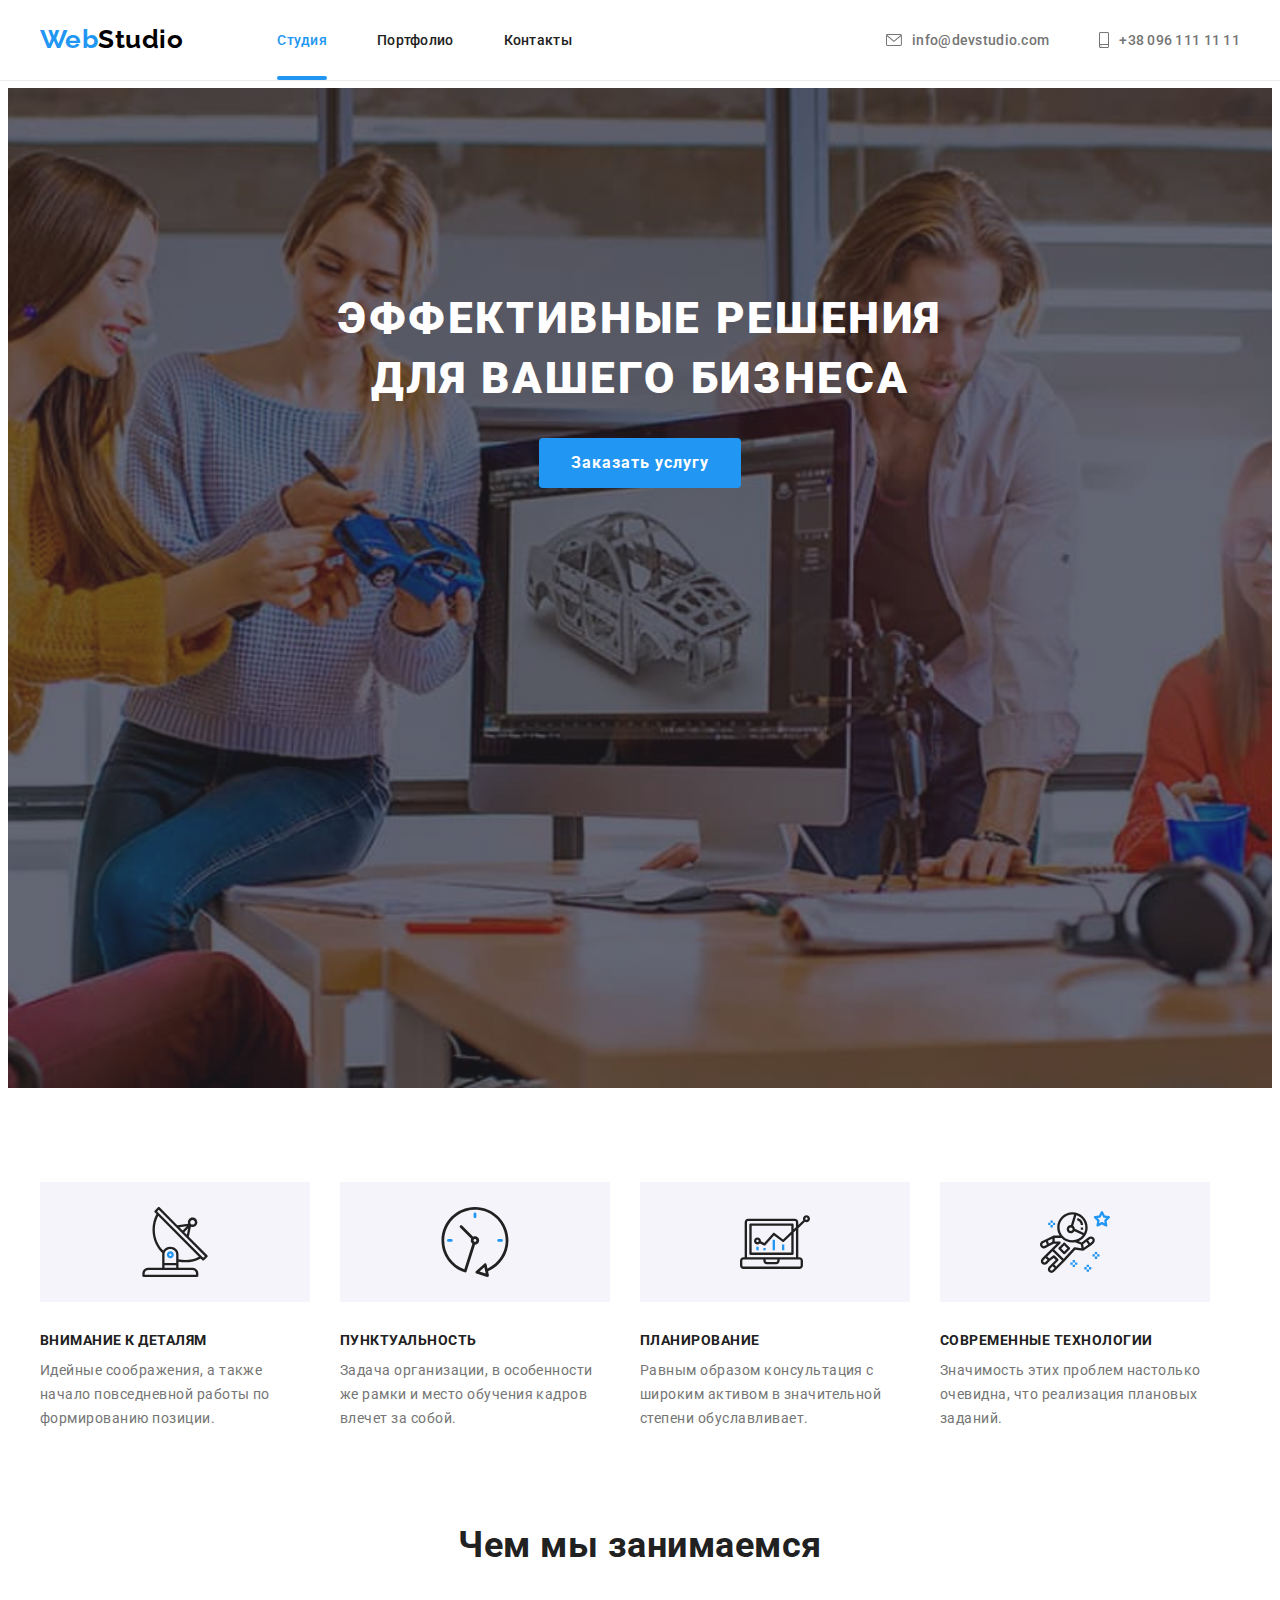
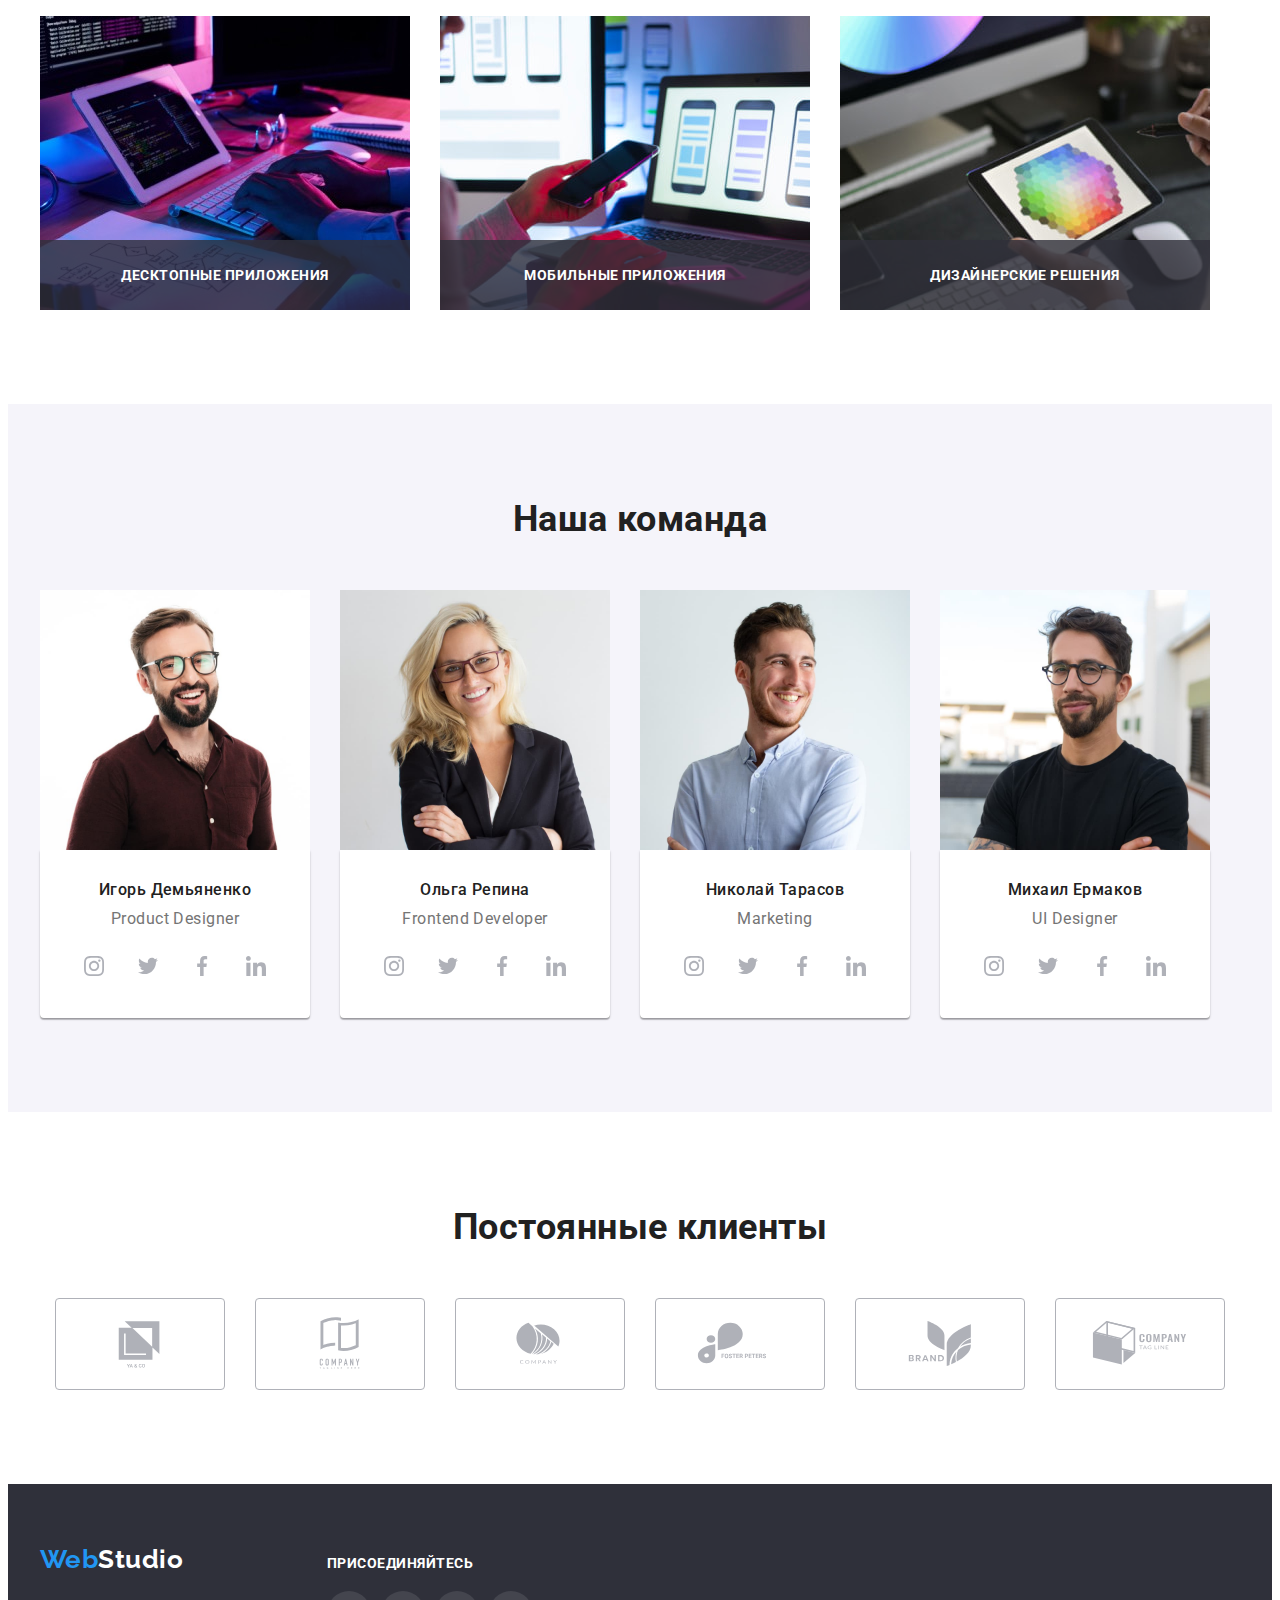
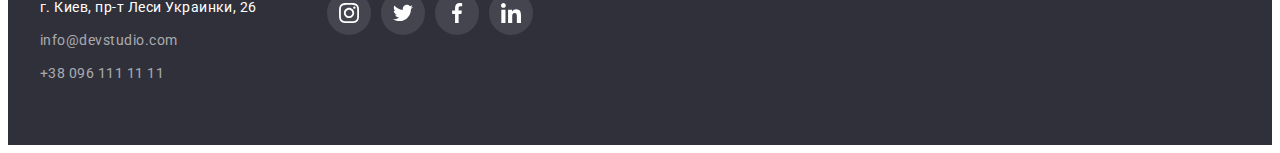
==== commit 3ae5f6c7: "Добавляет z-index хедеру." ====
--- a/index.html
+++ b/index.html
@@ -11,7 +11,7 @@
         rel="stylesheet">
     <link rel="stylesheet" href="https://cdnjs.cloudflare.com/ajax/libs/modern-normalize/1.1.0/modern-normalize.min.css"
         integrity="sha512-wpPYUAdjBVSE4KJnH1VR1HeZfpl1ub8YT/NKx4PuQ5NmX2tKuGu6U/JRp5y+Y8XG2tV+wKQpNHVUX03MfMFn9Q=="
-        crossorigin="anonymous" referrerpolicy="no-referrer" />
+        crossorigin="anonymous" referrerpolicy="no-referrer"/>
     <link rel="stylesheet" href="./css/styles.css">
 </head>
 <body>
@@ -45,7 +45,7 @@
         <section class="hero section">
             <div class="container">
                 <h1 class="hero-title">Эффективные решения <br>  для вашего бизнеса</h1>
-                <button type="button" class="button secondary">Заказать услугу</button>
+                <button type="button" class="button secondary" data-modal-open>Заказать услугу</button>
             </div>
         </section>
             <!--Преимущества-->        
@@ -353,12 +353,17 @@
                         
                     </ul>
                 </div>
-                <div>
-                    
-                </div>
-            </div>
-            
+            </div>         
         </footer>
+        <div class="backdrop is-hidden" data-modal>
+            <div class="modal">
+                <button type="button" class="modal-close-btn" data-modal-close>
+                    <svg class="modal-close-svg" width="18" height="18">
+                        <use href="./images/icons.svg#icon-close-black-18dp"></use>
+                    </svg>
+                </button>
+            </div>
+        </div>
     <script src="./js/modal.js"></script>
 </body>
 </html>
--- a/css/styles.css
+++ b/css/styles.css
@@ -100,6 +100,7 @@
   border-bottom-width: 1px;
   border-bottom-style: solid;
   border-bottom-color: #ececec;
+  z-index: 99;
 }
 .logo-header-box {
   margin-right: auto;
@@ -472,6 +473,9 @@
 .contacts {
   color: rgba(255, 255, 255, 0.6);
 }
+
+/*---------------Footer socials-----------------*/
+
 .footer-socials {
   flex-direction: column;
   align-items: center;
@@ -511,6 +515,57 @@
 }
 .footer-socials-item:not(:last-child) {
   margin-right: 10px;
+}
+
+/*-------------- Модальное окно ---------------*/
+.backdrop {
+  width: 100vw;
+  height: 100vh;
+  background-color: rgba(0, 0, 0, 0.2);
+  position: fixed;
+  top: 0;
+  transition: opasity 500ms, visibility 500ms;
+}
+.is-hidden {
+  opacity: 0;
+  pointer-events: none;
+  visibility: hidden;
+}
+.backdrop.is-hidden .modal {
+  transform: rotate(-300deg) scale(0.5);
+}
+.modal {
+  width: 528px;
+  min-height: 581px;
+  background-color: var(--background-color-body);
+  box-shadow: 0px 1px 3px rgba(0, 0, 0, 0.12), 0px 1px 1px rgba(0, 0, 0, 0.14),
+    0px 2px 1px rgba(0, 0, 0, 0.2);
+  border-radius: 4px;
+  position: absolute;
+  top: 50%;
+  left: 50%;
+  transform: translate(-50%, -50%) rotate(0) scale(1);
+  transition: transform 500ms;
+}
+.modal-close-btn {
+  display: flex;
+  top: 8px;
+  right: 8px;
+  width: 30px;
+  height: 30px;
+  border-radius: 50%;
+  border: 1px solid rgba(0, 0, 0, 0.1);
+  box-sizing: border-box;
+  padding: 0;
+  background-color: var(--background-color-body);
+  position: absolute;
+  justify-content: center;
+  align-items: center;
+}
+.modal-close-btn:hover,
+.modal-close-btn:focus {
+  background-color: var(--akcent-text-color);
+  transition: var(--transition-background);
 }
 
 /*---------------- Портфолио ------------------*/
